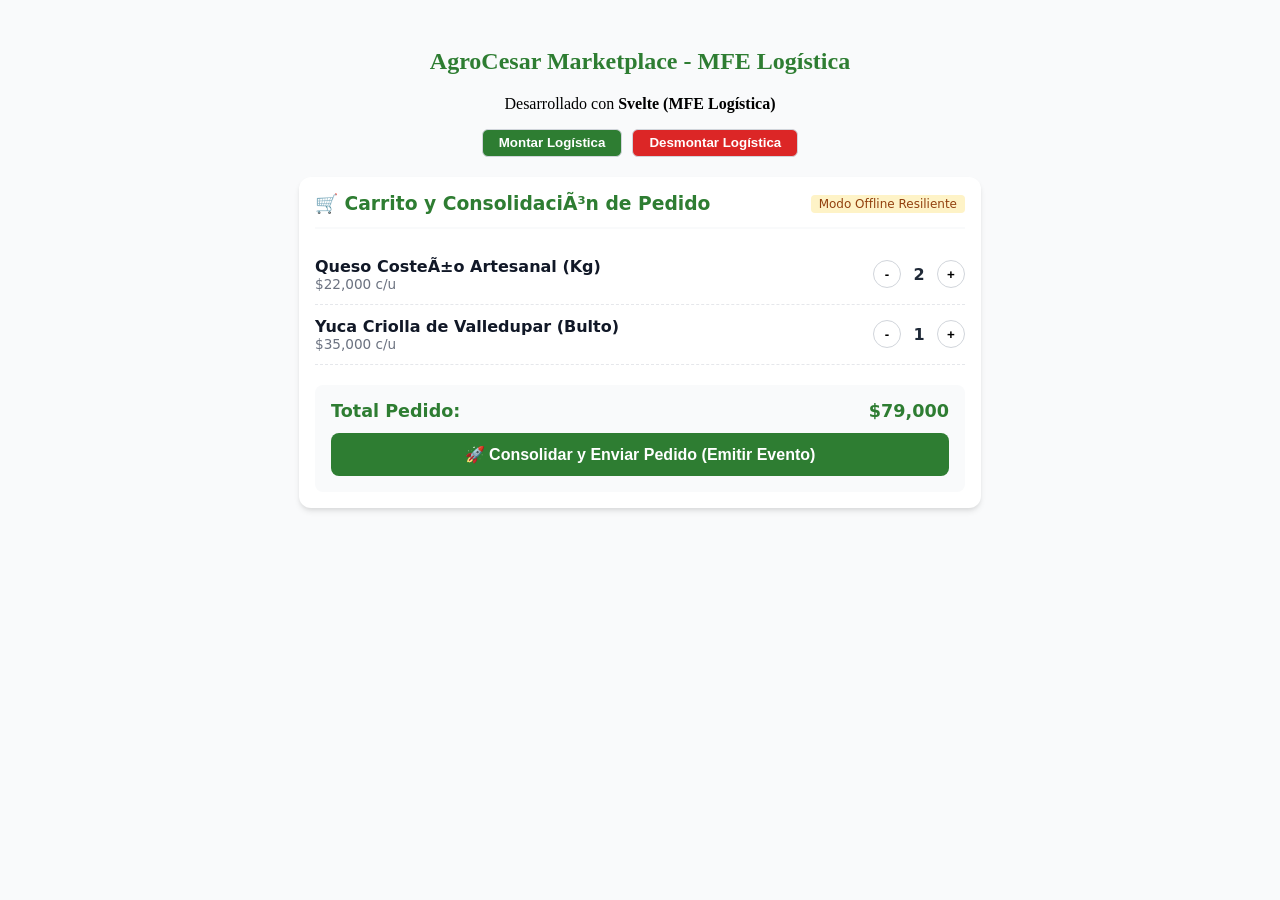
==== index.html @ 09367e02 "feat: inicializacion de MFE Logistica con Svelte, carrito de compras, consolidacion de pedidos y con" ====
<!DOCTYPE html>
<html lang="es">
<head>
  <meta charset="UTF-8">
  <meta name="viewport" content="width=device-width, initial-scale=1.0">
  <title>AgroCesar - MFE Logística y Carrito</title>
  <link rel="stylesheet" href="styles.css">
</head>
<body style="background-color: var(--agro-fondo); padding: 20px;">

  <div style="max-width: 700px; margin: 0 auto; text-align: center; margin-bottom: 20px;">
    <h2 style="color: var(--agro-primario);">AgroCesar Marketplace - MFE Logística</h2>
    <p>Desarrollado con <strong>Svelte (MFE Logística)</strong></p>
    
    <div style="margin-top: 15px; display: flex; gap: 10px; justify-content: center;">
      <button class="agro-btn-circle" style="width: auto; padding: 0 16px; border-radius: 6px; background: var(--agro-primario); color: white;" onclick="mountAgroLogistica('mfe-logistica-container', { offlineMode: true })">Montar Logística</button>
      <button class="agro-btn-circle" style="width: auto; padding: 0 16px; border-radius: 6px; background: #dc2626; color: white;" onclick="unmountAgroLogistica('mfe-logistica-container')">Desmontar Logística</button>
    </div>
  </div>

  <div id="mfe-logistica-container"></div>

  <script src="logistica.js"></script>
  <script>
    document.addEventListener('DOMContentLoaded', () => {
      mountAgroLogistica('mfe-logistica-container', { offlineMode: true });
    });
  </script>
</body>
</html>
---- styles.css ----
/* Estilos globales para MFE Logistica consumiendo los tokens visuales del Shell */
:root {
  --agro-primario: #2e7d32;
  --agro-secundario: #fbc02d;
  --agro-fuente: 'Inter', system-ui, -apple-system, sans-serif;
  --agro-fondo: #f9fafb;
  --agro-espaciado-md: 16px;
  --agro-borde-radius: 12px;
  --agro-sombre: 0 4px 6px -1px rgba(0, 0, 0, 0.1), 0 2px 4px -1px rgba(0, 0, 0, 0.06);
}

.agro-carrito-container {
  font-family: var(--agro-fuente);
  background: #ffffff;
  border-radius: var(--agro-borde-radius);
  padding: var(--agro-espaciado-md);
  box-shadow: var(--agro-sombre);
  max-width: 650px;
  margin: 0 auto;
  color: #1f2937;
}

.agro-carrito-header {
  display: flex;
  justify-content: space-between;
  align-items: center;
  border-bottom: 2px solid var(--agro-fondo);
  padding-bottom: 12px;
  margin-bottom: 16px;
}

.agro-carrito-header h3 {
  margin: 0;
  color: var(--agro-primario);
  display: flex;
  align-items: center;
  gap: 8px;
}

.agro-item-row {
  display: flex;
  justify-content: space-between;
  align-items: center;
  padding: 12px 0;
  border-bottom: 1px dashed #e5e7eb;
}

.agro-item-info {
  display: flex;
  flex-direction: column;
}

.agro-item-nombre {
  font-weight: 600;
  color: #111827;
}

.agro-item-precio {
  font-size: 0.85rem;
  color: #6b7280;
}

.agro-cant-controls {
  display: flex;
  align-items: center;
  gap: 8px;
}

.agro-btn-circle {
  width: 28px;
  height: 28px;
  border-radius: 50%;
  border: 1px solid #d1d5db;
  background: white;
  cursor: pointer;
  font-weight: bold;
  display: flex;
  align-items: center;
  justify-content: center;
}

.agro-resumen-panel {
  background: var(--agro-fondo);
  border-radius: 8px;
  padding: 16px;
  margin-top: 20px;
}

.agro-resumen-total {
  display: flex;
  justify-content: space-between;
  font-size: 1.1rem;
  font-weight: bold;
  color: var(--agro-primario);
  margin-bottom: 12px;
}

.agro-btn-comprar {
  width: 100%;
  background: var(--agro-primario);
  color: white;
  border: none;
  padding: 12px;
  border-radius: 8px;
  font-size: 1rem;
  font-weight: bold;
  cursor: pointer;
  transition: background 0.2s;
}

.agro-btn-comprar:hover {
  background: #1b5e20;
}

.agro-badge-offline {
  font-size: 0.75rem;
  background: #fef3c7;
  color: #92400e;
  padding: 2px 8px;
  border-radius: 4px;
}
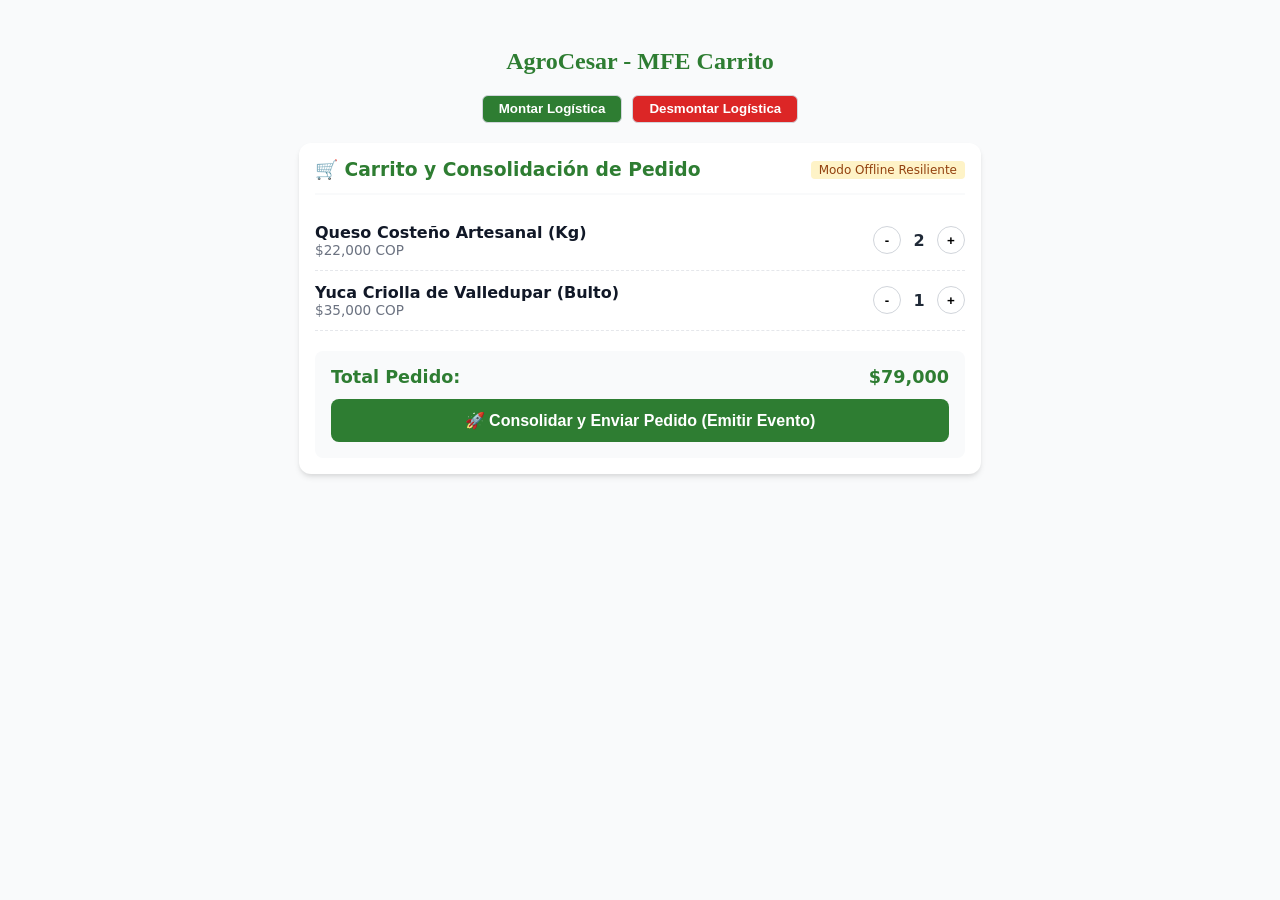
==== commit 58dc9476: "fix: corregir tildes, textos de interfaz y moneda COP en MFE Carrito" ====
--- a/index.html
+++ b/index.html
@@ -9,8 +9,8 @@
 <body style="background-color: var(--agro-fondo); padding: 20px;">
 
   <div style="max-width: 700px; margin: 0 auto; text-align: center; margin-bottom: 20px;">
-    <h2 style="color: var(--agro-primario);">AgroCesar Marketplace - MFE Logística</h2>
-    <p>Desarrollado con <strong>Svelte (MFE Logística)</strong></p>
+    <h2 style="color: var(--agro-primario);">AgroCesar  - MFE Carrito</h2>
+    
     
     <div style="margin-top: 15px; display: flex; gap: 10px; justify-content: center;">
       <button class="agro-btn-circle" style="width: auto; padding: 0 16px; border-radius: 6px; background: var(--agro-primario); color: white;" onclick="mountAgroLogistica('mfe-logistica-container', { offlineMode: true })">Montar Logística</button>
